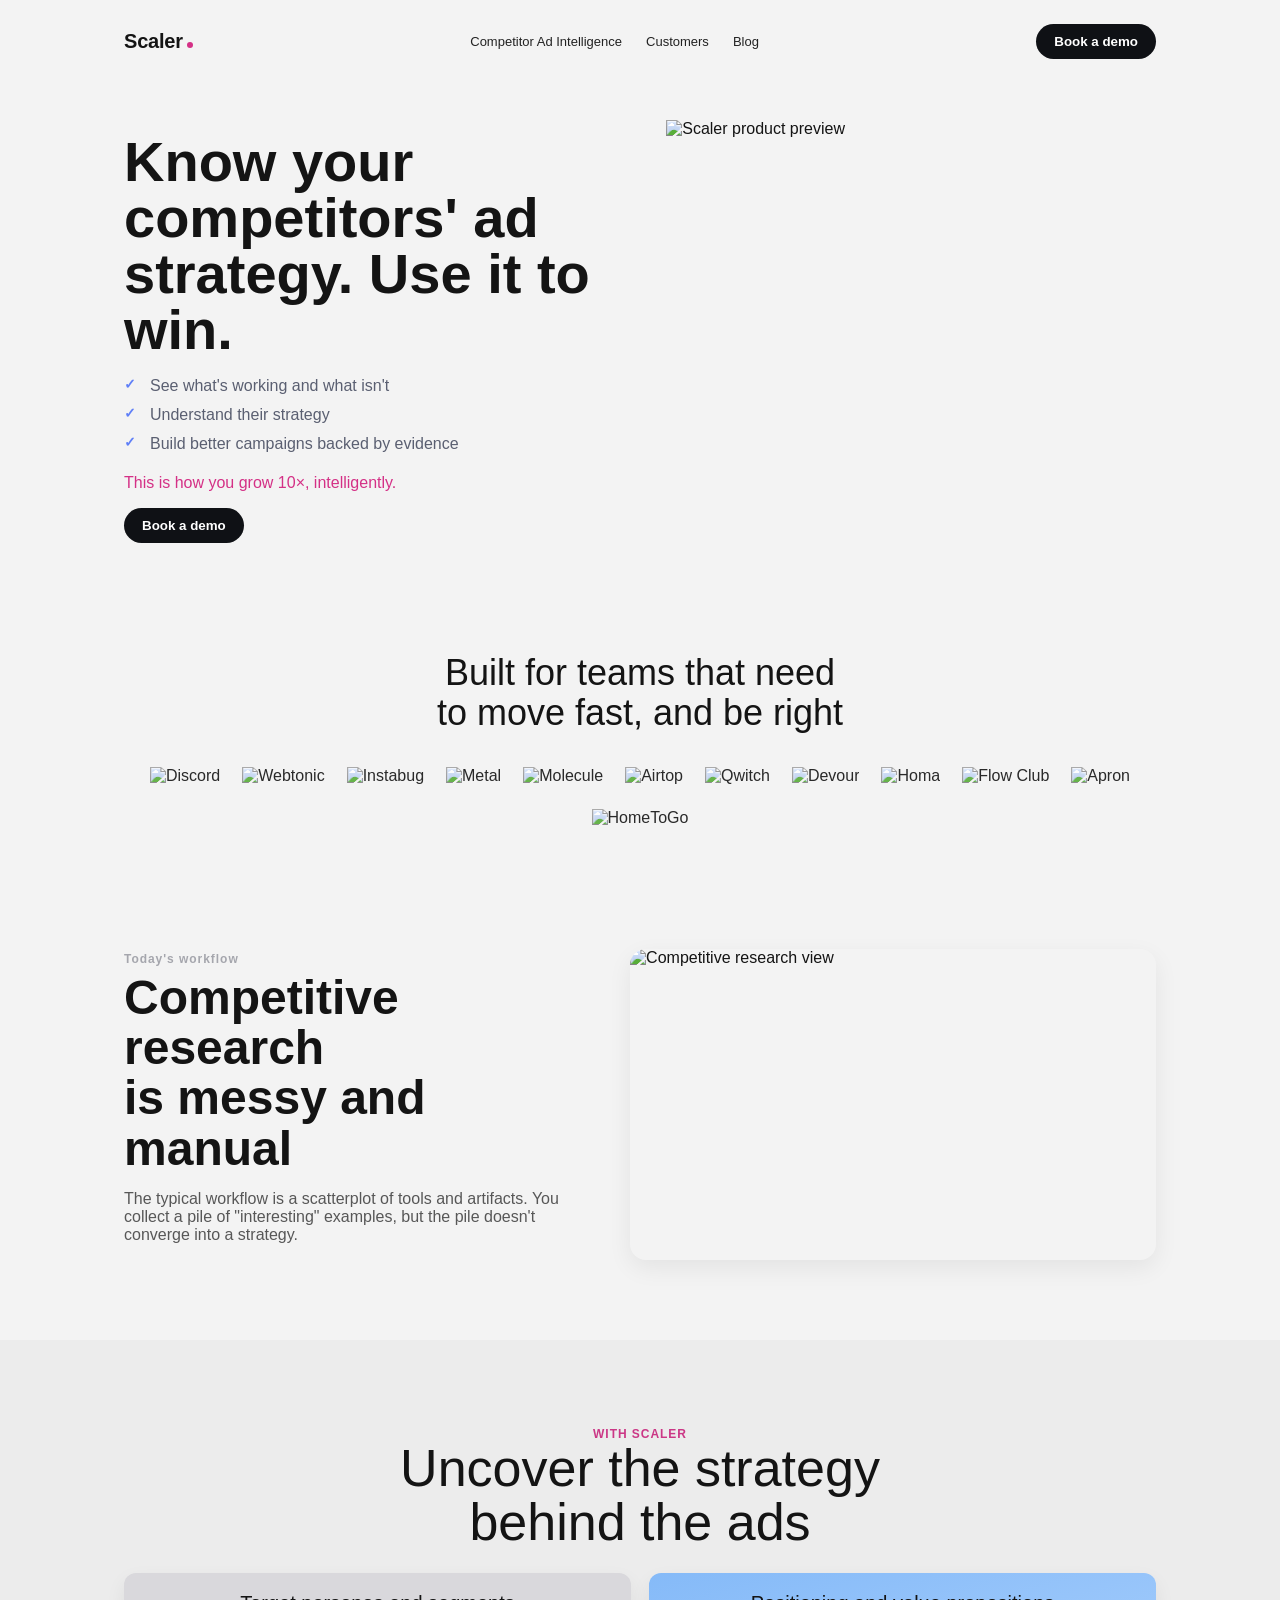
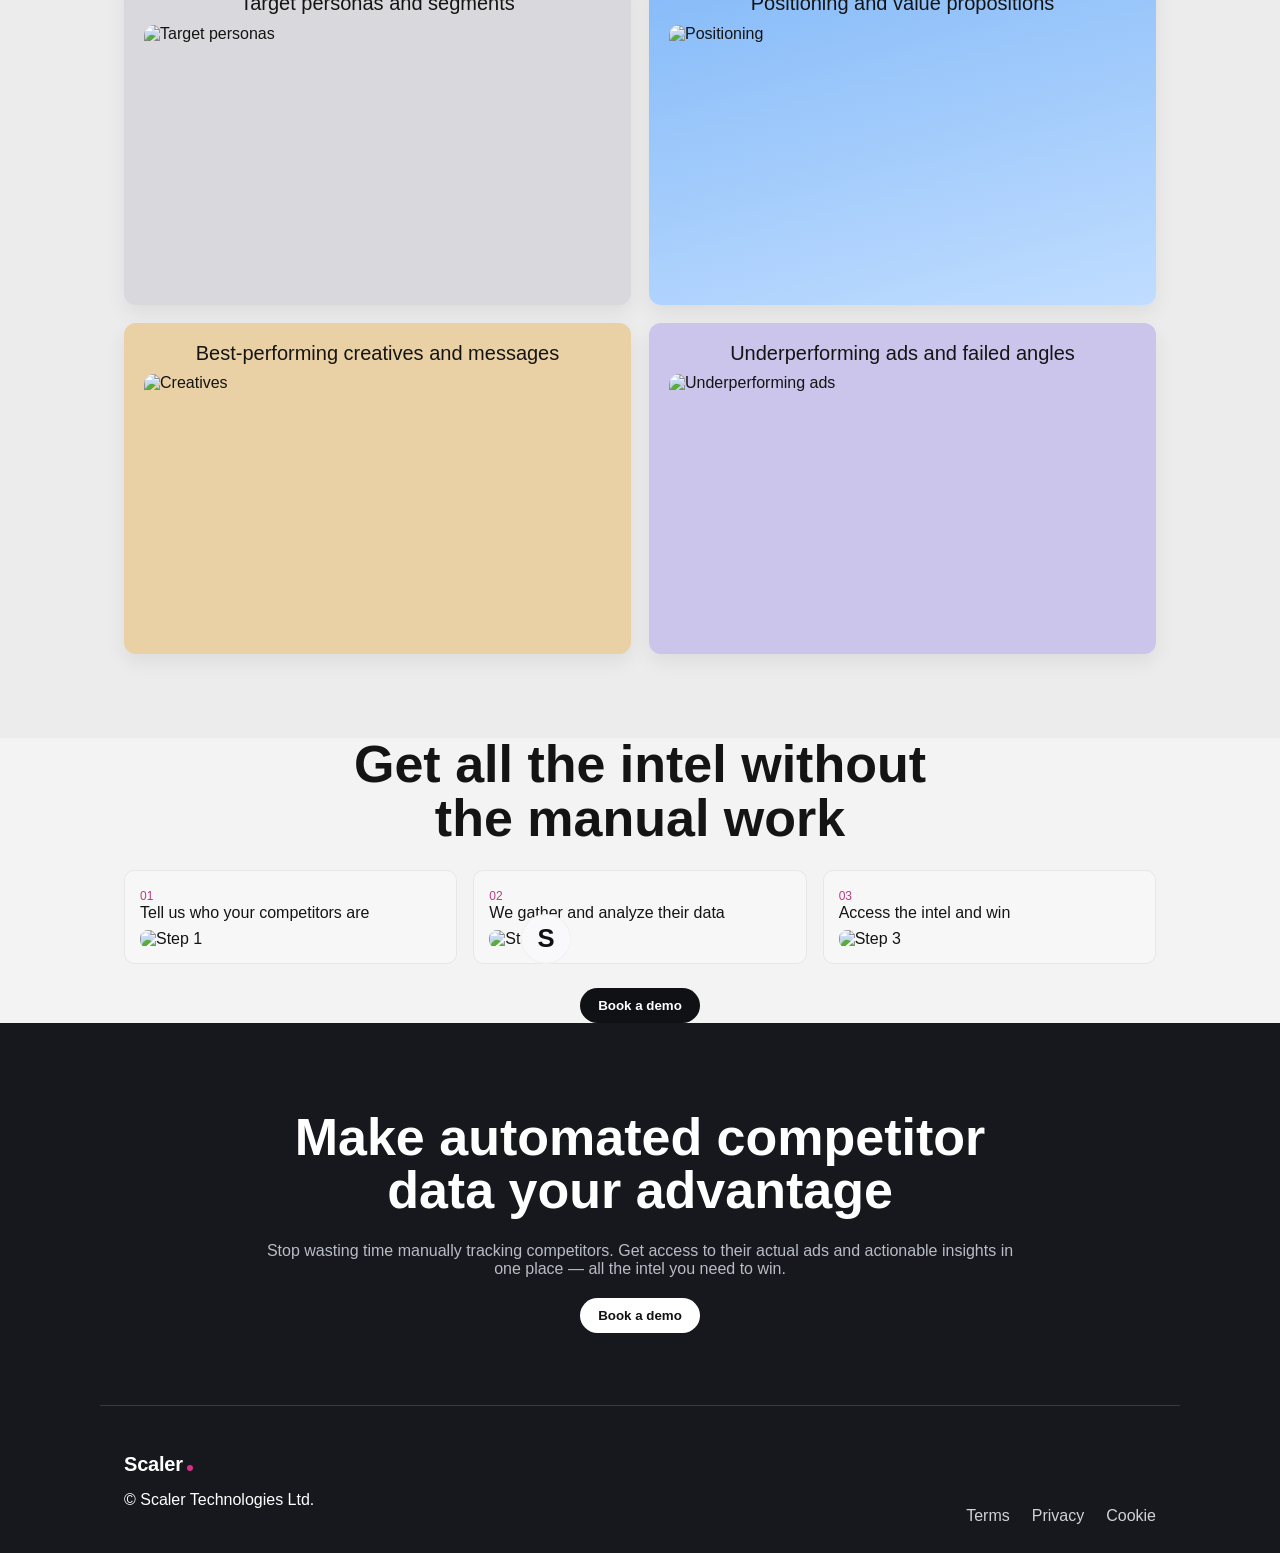
==== index.html @ 11c36f60 "Remove pricing section from landing page" ====
<!doctype html>
<html lang="en">
<head>
  <meta charset="UTF-8" />
  <meta name="viewport" content="width=device-width, initial-scale=1.0" />
  <title>Know your competitors' ad strategy. Use it to win. | Scaler</title>
  <link rel="stylesheet" href="styles.css" />
</head>
<body>
  <header class="topbar container">
    <span class="wordmark brand-logo" aria-label="Scaler">Scaler</span>
    <nav>
      <a href="#">Competitor Ad Intelligence</a>
      <a href="#">Customers</a>
      <a href="#">Blog</a>
    </nav>
    <button class="cta dark">Book a demo</button>
  </header>

  <main>
    <section class="hero container">
      <div>
        <h1>Know your competitors' ad strategy. Use it to win.</h1>
        <ul class="hero-checklist">
          <li>See what's working and what isn't</li>
          <li>Understand their strategy</li>
          <li>Build better campaigns backed by evidence</li>
        </ul>
        <p class="pink">This is how you grow 10×, intelligently.</p>
        <button class="cta dark">Book a demo</button>
      </div>
      <div class="hero-image-wrap">
        <img src="https://www.usekaya.com/_nuxt/butter-hero.BDPDruIS.webp" alt="Scaler product preview">
      </div>
    </section>

    <section class="logos container">
      <p class="logos-headline">Built for teams that need<br><span class="nowrap-line">to move fast, and be right</span></p>
      <div class="logo-row" aria-label="Client logos">
        <div class="logo-track">
          <img src="https://www.datocms-assets.com/147255/1733725598-frame-8542.png" alt="Discord">
          <img src="https://www.datocms-assets.com/147255/1733725596-frame-8506.png" alt="Webtonic">
          <img src="https://www.datocms-assets.com/147255/1740581641-vault.webp" alt="Instabug">
          <img src="https://www.datocms-assets.com/147255/1733725600-dailybot.png" alt="Metal">
          <img src="https://www.datocms-assets.com/147255/1733725599-frame-8500.png" alt="Molecule">
          <img src="https://www.datocms-assets.com/147255/1733725599-hona.png" alt="Airtop">
          <img src="https://www.datocms-assets.com/147255/1733725599-frame-8501.png" alt="Qwitch">
          <img src="https://www.datocms-assets.com/147255/1736089677-frame-8538.png" alt="Devour">
          <img src="https://www.datocms-assets.com/147255/1733725603-frame-8539.png" alt="Homa">
          <img src="https://www.datocms-assets.com/147255/1733725594-frame-8507.png" alt="Flow Club">
          <img src="https://www.datocms-assets.com/147255/1733725599-airgarage.png" alt="Apron">
          <img src="https://www.datocms-assets.com/147255/1736089571-homebreeze.png" alt="HomeToGo">
        </div>
        <div class="logo-track" aria-hidden="true">
          <img src="https://www.datocms-assets.com/147255/1733725598-frame-8542.png" alt="">
          <img src="https://www.datocms-assets.com/147255/1733725596-frame-8506.png" alt="">
          <img src="https://www.datocms-assets.com/147255/1740581641-vault.webp" alt="">
          <img src="https://www.datocms-assets.com/147255/1733725600-dailybot.png" alt="">
          <img src="https://www.datocms-assets.com/147255/1733725599-frame-8500.png" alt="">
          <img src="https://www.datocms-assets.com/147255/1733725599-hona.png" alt="">
          <img src="https://www.datocms-assets.com/147255/1733725599-frame-8501.png" alt="">
          <img src="https://www.datocms-assets.com/147255/1736089677-frame-8538.png" alt="">
          <img src="https://www.datocms-assets.com/147255/1733725603-frame-8539.png" alt="">
          <img src="https://www.datocms-assets.com/147255/1733725594-frame-8507.png" alt="">
          <img src="https://www.datocms-assets.com/147255/1733725599-airgarage.png" alt="">
          <img src="https://www.datocms-assets.com/147255/1736089571-homebreeze.png" alt="">
        </div>
      </div>
    </section>

    <section class="split container">
      <div>
        <span class="eyebrow workflow">Today's workflow</span>
        <h2>Competitive research<br>is messy and manual</h2>
        <p>The typical workflow is a scatterplot of tools and artifacts. You collect a pile of "interesting" examples, but the pile doesn't converge into a strategy.</p>
      </div>
      <img class="panel-img" src="https://www.usekaya.com/_nuxt/butter-current.D-n1NKMl.webp" alt="Competitive research view">
    </section>

    <section class="feature-strip">
      <div class="container centered">
        <span class="eyebrow">With Scaler</span>
        <h2 class="feature-strip-title">Uncover the strategy<br>behind the ads</h2>
        <div class="grid2">
          <div class="tile t1"><h3>Target personas and segments</h3><img src="https://www.usekaya.com/_nuxt/butter-persona.BmSF4Gcg.webp" alt="Target personas"></div>
          <div class="tile t2"><h3>Positioning and value propositions</h3><img src="https://www.usekaya.com/_nuxt/butter-usp.CAPSQwKq.webp" alt="Positioning"></div>
          <div class="tile t3"><h3>Best-performing creatives and messages</h3><img src="https://www.usekaya.com/_nuxt/butter-highlights.DcR27meq.webp" alt="Creatives"></div>
          <div class="tile t4"><h3>Underperforming ads and failed angles</h3><img src="https://www.usekaya.com/_nuxt/butter-under.CFrtmJX4.webp" alt="Underperforming ads"></div>
        </div>
      </div>
    </section>

    <section class="container centered">
      <h2 class="intel-headline"><span class="intel-headline-desktop">Get all the intel without<br><span class="nowrap-line">the manual work</span></span><span class="intel-headline-mobile" aria-label="Get all the intel without the manual work"><span class="nowrap-line">Get all the intel with-</span><br><span class="nowrap-line">out the manual work</span></span></h2>
      <div class="grid3">
        <div class="mini"><span>01</span><p>Tell us who your competitors are</p><img src="https://www.usekaya.com/_nuxt/butter-step1.BsaJYWx0.webp" alt="Step 1"></div>
        <div class="mini step2-s-replace"><span>02</span><p>We gather and analyze their data</p><div class="step2-image-wrap"><img src="https://www.usekaya.com/_nuxt/butter-step2.5GL2AUao.webp" alt="Step 2"></div></div>
        <div class="mini"><span>03</span><p>Access the intel and win</p><img src="https://www.usekaya.com/_nuxt/butter-step3.rYBv9lDi.webp" alt="Step 3"></div>
      </div>
      <button class="cta dark">Book a demo</button>
    </section>

  </main>

  <footer>
    <section class="cta-footer">
      <h2>Make automated competitor<br>data your advantage</h2>
      <p>Stop wasting time manually tracking competitors. Get access to their actual ads and actionable insights in one place — all the intel you need to win.</p>
      <button class="cta light">Book a demo</button>
    </section>
    <div class="foot-bottom container">
      <div>
        <span class="wordmark brand-logo" aria-label="Scaler">Scaler</span>
        <p>© Scaler Technologies Ltd.</p>
      </div>
      <div class="links"><a href="#">Terms</a><a href="#">Privacy</a><a href="#">Cookie</a></div>
    </div>
  </footer>
</body>
</html>
---- styles.css ----
:root{--bg:#f3f3f3;--text:#141414;--dark:#0f1012}
*{box-sizing:border-box}body{margin:0;font-family:Apercu,"Apercu Pro",Inter,"Neue Haas Grotesk Text",Arial,sans-serif;background:var(--bg);color:var(--text)}
.container{max-width:1080px;margin:0 auto;padding:0 24px}
.wordmark{height:20px;width:auto}
.brand-logo{display:inline-flex;align-items:baseline;height:auto;font-weight:700;font-size:20px;line-height:1;color:currentColor;letter-spacing:-.01em}
.brand-logo::after{content:"";width:6px;height:6px;margin-left:4px;margin-bottom:0;border-radius:50%;background:#d43086;display:inline-block;align-self:baseline}
.topbar{height:82px;display:flex;align-items:center;justify-content:space-between;font-size:13px}nav{display:flex;gap:24px}a{text-decoration:none;color:#222}
.cta{border:0;border-radius:999px;padding:10px 18px;font-weight:600}.dark{background:#0f1115;color:#fff}.light{background:#fff;color:#111}
.hero{display:grid;grid-template-columns:1.05fr 1fr;gap:28px;padding-top:38px}h1,h2,h3{font-family:"Mucho Sans",Apercu,"Apercu Pro",Inter,"Neue Haas Grotesk Text",Arial,sans-serif;font-weight:585}
h1{font-size:56px;line-height:1;margin:14px 0;max-width:560px}.hero-checklist{list-style:none;padding:0;margin:0 0 6px;color:#5a5f71}.hero-checklist li{position:relative;padding-left:26px;line-height:1.8}.hero-checklist li::before{content:"✓";position:absolute;left:0;top:0.03em;color:#5f7ff7;font-weight:700;font-size:14px}.pink{color:#d43086;font-weight:500}
.hero-image-wrap img{width:100%;display:block}
.logos{text-align:center;padding:74px 24px 40px}.logos p{font-size:36px;line-height:1.1;margin-bottom:34px}.logos .nowrap-line{white-space:nowrap}.logo-row{display:flex;flex-wrap:wrap;gap:22px;justify-content:center;align-items:center}.logo-track{display:contents}.logo-track[aria-hidden="true"]{display:none}.logo-row img{height:20px;width:auto;opacity:.9}
.split{display:grid;grid-template-columns:1fr 1.1fr;gap:28px;padding:80px 24px}.split h2{font-size:48px;line-height:1.05;margin:6px 0 16px}.intel-headline .nowrap-line{white-space:nowrap}.intel-headline-desktop{display:inline}.intel-headline-mobile{display:none}.split p{color:#575757}.panel-img{width:100%;display:block;border-radius:16px;box-shadow:0 8px 24px #0001}
.feature-strip{background:#ececec;padding:84px 0}.centered{text-align:center}h2{font-size:52px;line-height:1.03;margin:0 0 24px}.feature-strip-title{font-weight:500;text-align:center;display:block;width:100%;margin-left:auto;margin-right:auto}.eyebrow{color:#cb3786;font-size:12px;font-weight:700;letter-spacing:.08em;text-transform:uppercase}.workflow{text-transform:none;color:#a5a6ad}
.grid2{display:grid;grid-template-columns:1fr 1fr;gap:18px}.feature-strip .grid2{align-items:start}.tile{border-radius:12px;padding:20px;text-align:left;box-shadow:0 8px 20px #0001;overflow:hidden}.t1{background:#d9d8dc}.t2{background:linear-gradient(165deg,#85baf8,#c0ddff)}.t3{background:#e9d1a5}.t4{background:#cbc4eb}.feature-strip .tile h3{font-size:20px;line-height:1.08;font-weight:500;text-align:center;margin:0 0 10px}.tile img{width:100%;border-radius:10px;display:block}.feature-strip .tile img{height:260px;object-fit:cover;object-position:center 80%}
.slim .tile{min-height:330px}.grid3{display:grid;grid-template-columns:repeat(3,1fr);gap:16px;margin-bottom:24px}.mini{border-radius:10px;background:#f7f7f7;padding:16px;text-align:left;box-shadow:inset 0 0 0 1px #0001}.mini span{font-size:12px;color:#b83d84}.mini p{margin:0 0 8px}.mini img{width:100%;display:block;border-radius:8px}
footer{background:#17181d;color:#fff}.cta-footer{text-align:center;padding:88px 24px 72px}.cta-footer h2{font-size:52px}.cta-footer p{color:#b8bcc7;max-width:760px;margin:0 auto 20px}.foot-bottom{display:flex;justify-content:space-between;align-items:flex-end;border-top:1px solid #ffffff26;padding:48px 24px 28px}.foot-bottom a{color:#cfd2d9;margin-left:22px}
@media (max-width:900px){h1,h2,.split h2,.cta-footer h2{font-size:38px}.logos p{font-size:30px;line-height:1.15}.split .intel-headline{font-size:23px;line-height:1.1}.intel-headline-desktop{display:none}.intel-headline-mobile{display:inline}.feature-strip .tile h3{font-size:16px;font-weight:500;text-align:center;white-space:nowrap}.hero,.split,.grid2,.grid3{grid-template-columns:1fr;display:grid}.topbar nav{display:none}.logo-row{overflow:hidden;flex-wrap:nowrap;justify-content:flex-start;gap:22px;position:relative}.logo-track,.logo-track[aria-hidden="true"]{display:flex;flex:0 0 auto;gap:22px;align-items:center;animation:logo-scroll 22s linear infinite}.logo-track img{flex:0 0 auto}}

@keyframes logo-scroll{from{transform:translateX(0)}to{transform:translateX(calc(-100% - 22px))}}

.step2-image-wrap{position:relative}
.step2-image-wrap::after{content:"S";position:absolute;left:18.8%;top:50%;transform:translate(-50%,-50%);width:16%;aspect-ratio:1/1;border-radius:999px;background:#f9f9fb;color:#111;display:flex;align-items:center;justify-content:center;font:700 clamp(17px,2vw,28px)/1 Arial,Helvetica,sans-serif;z-index:3;box-shadow:0 0 0 1px #f0f0f2;}
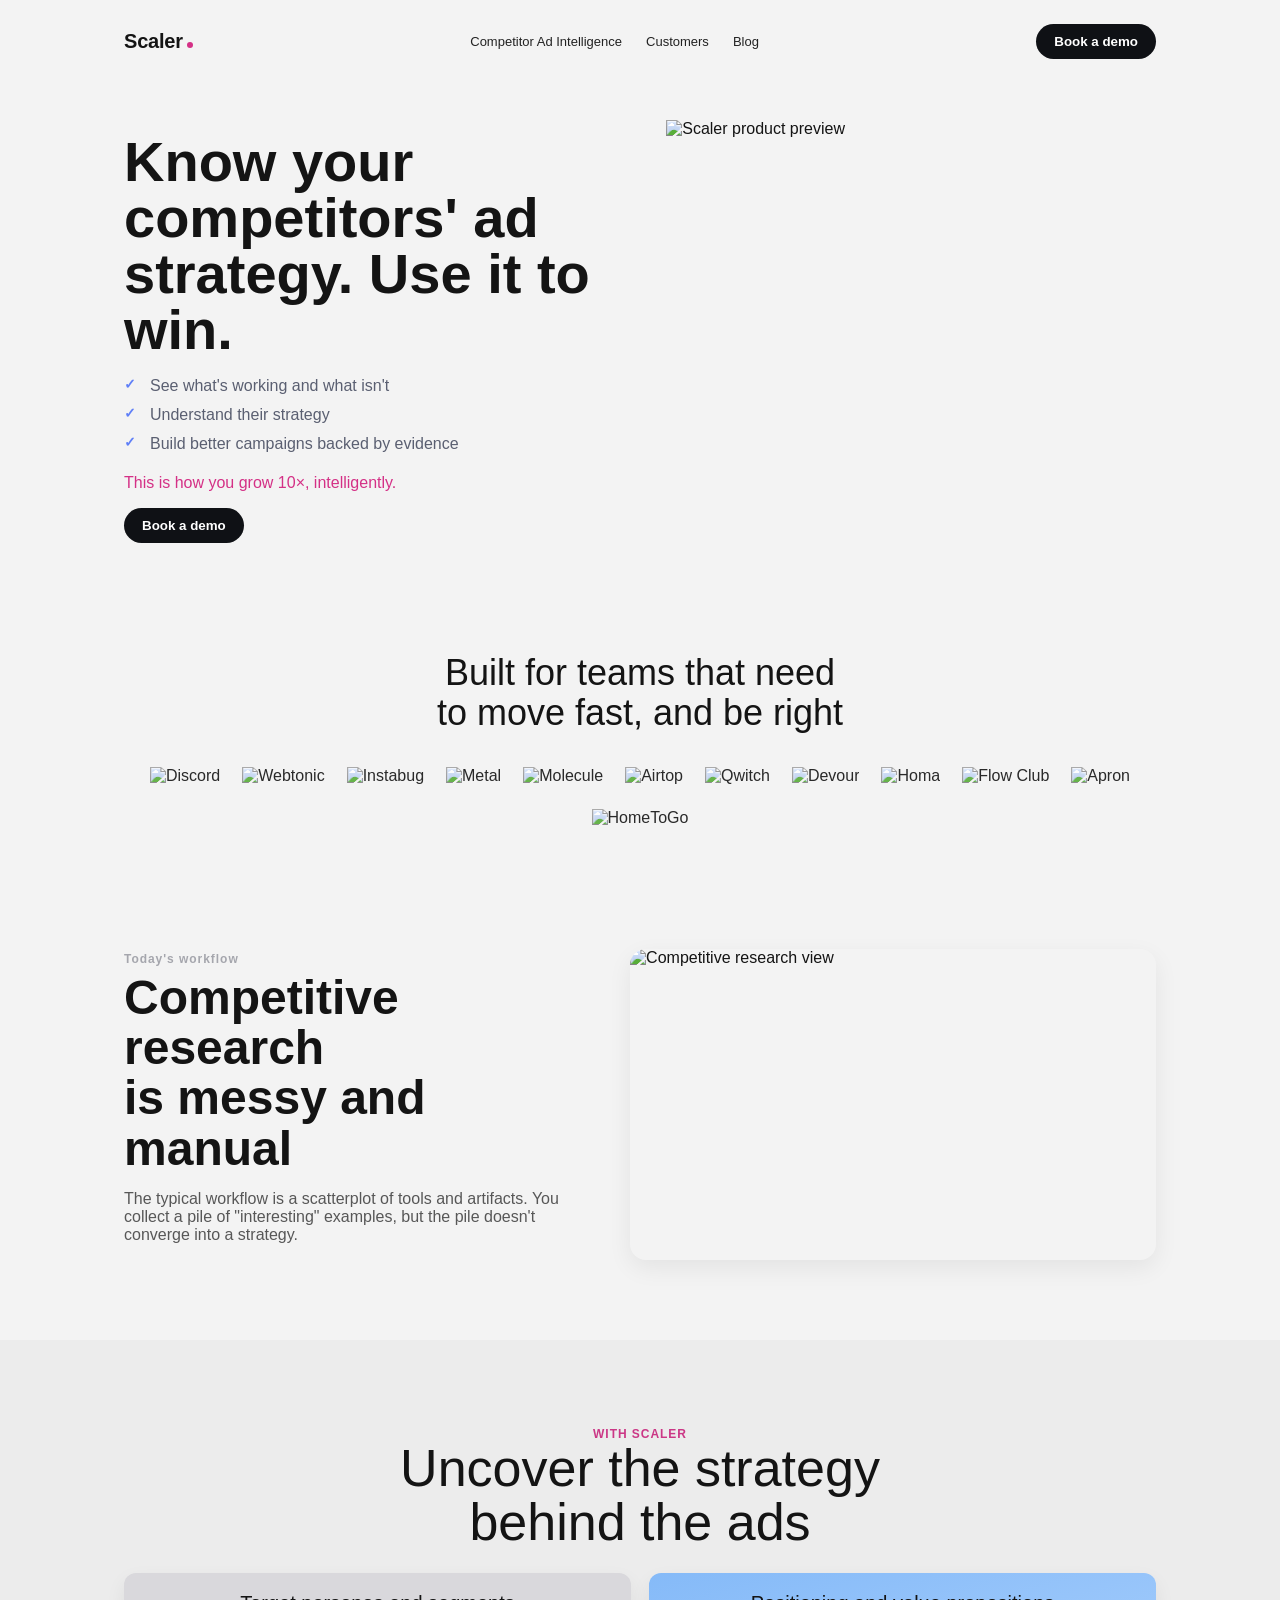
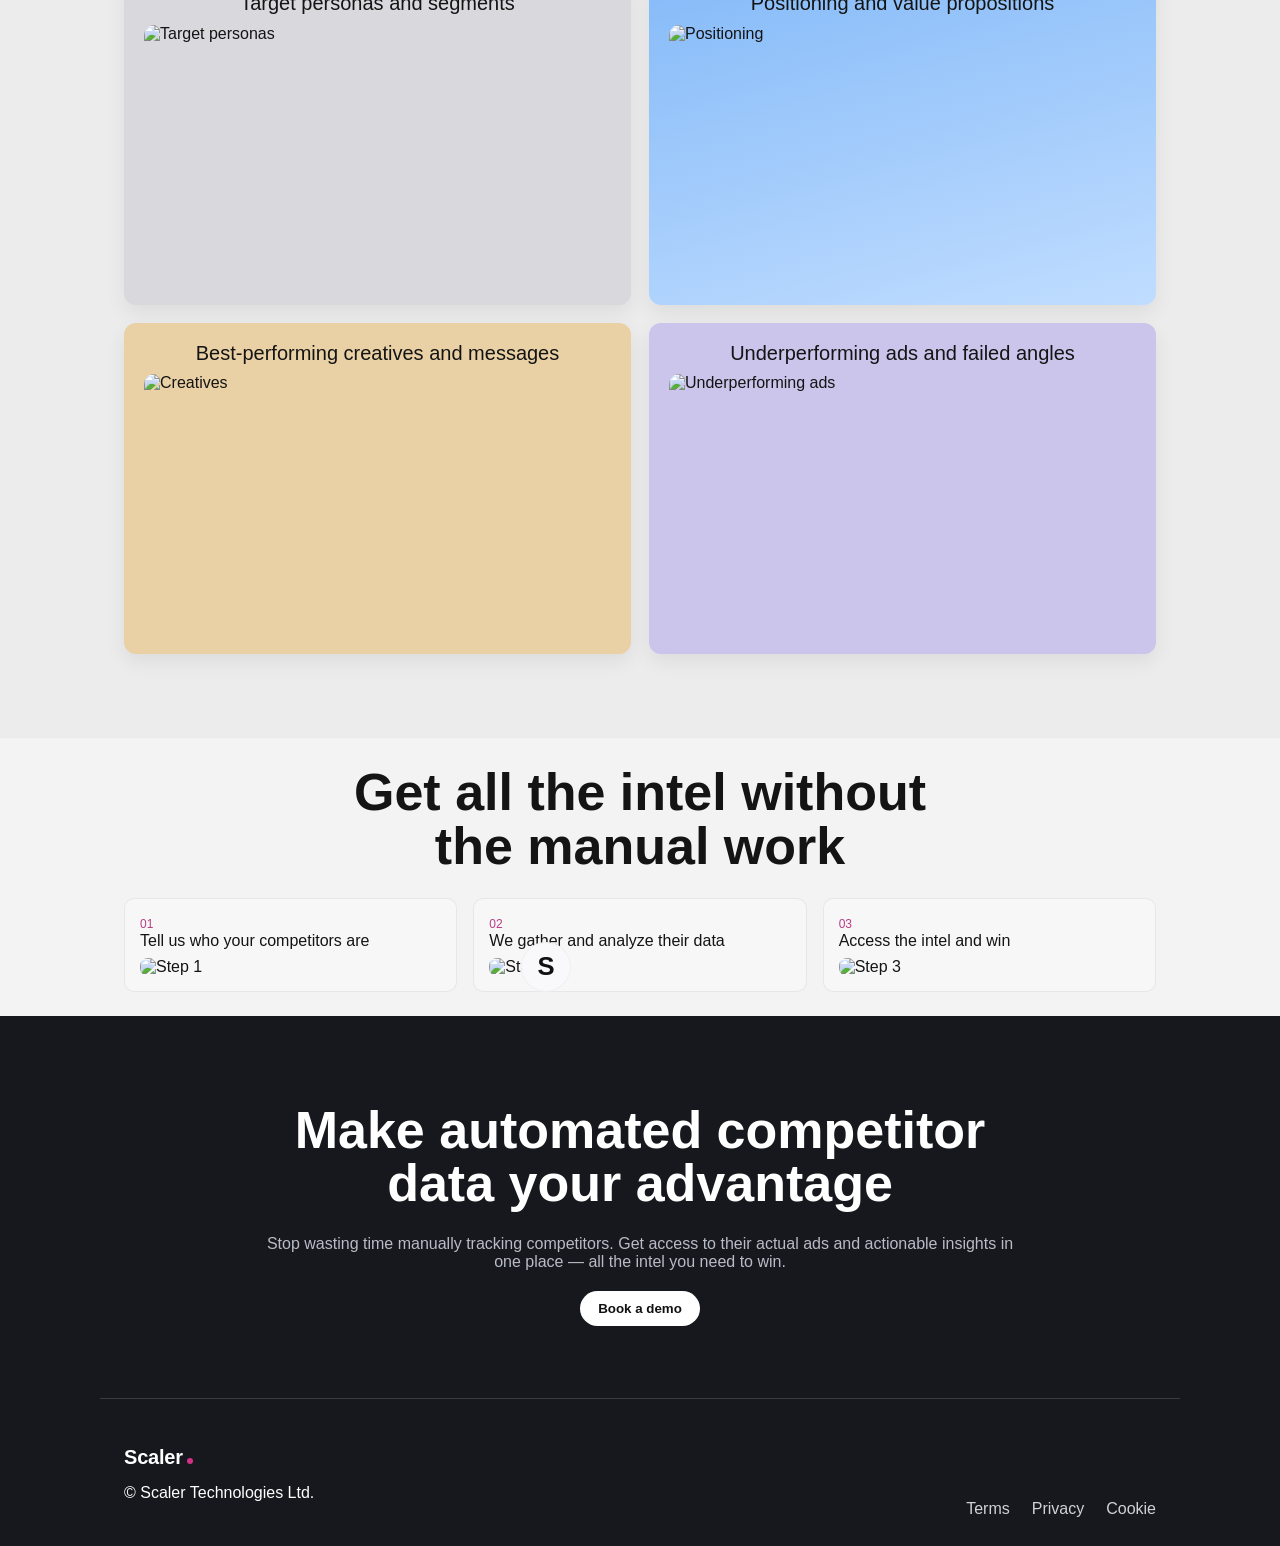
==== commit b7aa4efb: "Remove intel section CTA and add top spacing" ====
--- a/index.html
+++ b/index.html
@@ -90,14 +90,13 @@
       </div>
     </section>
 
-    <section class="container centered">
+    <section class="container centered intel-section">
       <h2 class="intel-headline"><span class="intel-headline-desktop">Get all the intel without<br><span class="nowrap-line">the manual work</span></span><span class="intel-headline-mobile" aria-label="Get all the intel without the manual work"><span class="nowrap-line">Get all the intel with-</span><br><span class="nowrap-line">out the manual work</span></span></h2>
       <div class="grid3">
         <div class="mini"><span>01</span><p>Tell us who your competitors are</p><img src="https://www.usekaya.com/_nuxt/butter-step1.BsaJYWx0.webp" alt="Step 1"></div>
         <div class="mini step2-s-replace"><span>02</span><p>We gather and analyze their data</p><div class="step2-image-wrap"><img src="https://www.usekaya.com/_nuxt/butter-step2.5GL2AUao.webp" alt="Step 2"></div></div>
         <div class="mini"><span>03</span><p>Access the intel and win</p><img src="https://www.usekaya.com/_nuxt/butter-step3.rYBv9lDi.webp" alt="Step 3"></div>
       </div>
-      <button class="cta dark">Book a demo</button>
     </section>
 
   </main>
--- a/styles.css
+++ b/styles.css
@@ -13,7 +13,7 @@
 .split{display:grid;grid-template-columns:1fr 1.1fr;gap:28px;padding:80px 24px}.split h2{font-size:48px;line-height:1.05;margin:6px 0 16px}.intel-headline .nowrap-line{white-space:nowrap}.intel-headline-desktop{display:inline}.intel-headline-mobile{display:none}.split p{color:#575757}.panel-img{width:100%;display:block;border-radius:16px;box-shadow:0 8px 24px #0001}
 .feature-strip{background:#ececec;padding:84px 0}.centered{text-align:center}h2{font-size:52px;line-height:1.03;margin:0 0 24px}.feature-strip-title{font-weight:500;text-align:center;display:block;width:100%;margin-left:auto;margin-right:auto}.eyebrow{color:#cb3786;font-size:12px;font-weight:700;letter-spacing:.08em;text-transform:uppercase}.workflow{text-transform:none;color:#a5a6ad}
 .grid2{display:grid;grid-template-columns:1fr 1fr;gap:18px}.feature-strip .grid2{align-items:start}.tile{border-radius:12px;padding:20px;text-align:left;box-shadow:0 8px 20px #0001;overflow:hidden}.t1{background:#d9d8dc}.t2{background:linear-gradient(165deg,#85baf8,#c0ddff)}.t3{background:#e9d1a5}.t4{background:#cbc4eb}.feature-strip .tile h3{font-size:20px;line-height:1.08;font-weight:500;text-align:center;margin:0 0 10px}.tile img{width:100%;border-radius:10px;display:block}.feature-strip .tile img{height:260px;object-fit:cover;object-position:center 80%}
-.slim .tile{min-height:330px}.grid3{display:grid;grid-template-columns:repeat(3,1fr);gap:16px;margin-bottom:24px}.mini{border-radius:10px;background:#f7f7f7;padding:16px;text-align:left;box-shadow:inset 0 0 0 1px #0001}.mini span{font-size:12px;color:#b83d84}.mini p{margin:0 0 8px}.mini img{width:100%;display:block;border-radius:8px}
+.slim .tile{min-height:330px}.intel-section{padding-top:28px}.grid3{display:grid;grid-template-columns:repeat(3,1fr);gap:16px;margin-bottom:24px}.mini{border-radius:10px;background:#f7f7f7;padding:16px;text-align:left;box-shadow:inset 0 0 0 1px #0001}.mini span{font-size:12px;color:#b83d84}.mini p{margin:0 0 8px}.mini img{width:100%;display:block;border-radius:8px}
 footer{background:#17181d;color:#fff}.cta-footer{text-align:center;padding:88px 24px 72px}.cta-footer h2{font-size:52px}.cta-footer p{color:#b8bcc7;max-width:760px;margin:0 auto 20px}.foot-bottom{display:flex;justify-content:space-between;align-items:flex-end;border-top:1px solid #ffffff26;padding:48px 24px 28px}.foot-bottom a{color:#cfd2d9;margin-left:22px}
 @media (max-width:900px){h1,h2,.split h2,.cta-footer h2{font-size:38px}.logos p{font-size:30px;line-height:1.15}.split .intel-headline{font-size:23px;line-height:1.1}.intel-headline-desktop{display:none}.intel-headline-mobile{display:inline}.feature-strip .tile h3{font-size:16px;font-weight:500;text-align:center;white-space:nowrap}.hero,.split,.grid2,.grid3{grid-template-columns:1fr;display:grid}.topbar nav{display:none}.logo-row{overflow:hidden;flex-wrap:nowrap;justify-content:flex-start;gap:22px;position:relative}.logo-track,.logo-track[aria-hidden="true"]{display:flex;flex:0 0 auto;gap:22px;align-items:center;animation:logo-scroll 22s linear infinite}.logo-track img{flex:0 0 auto}}
 
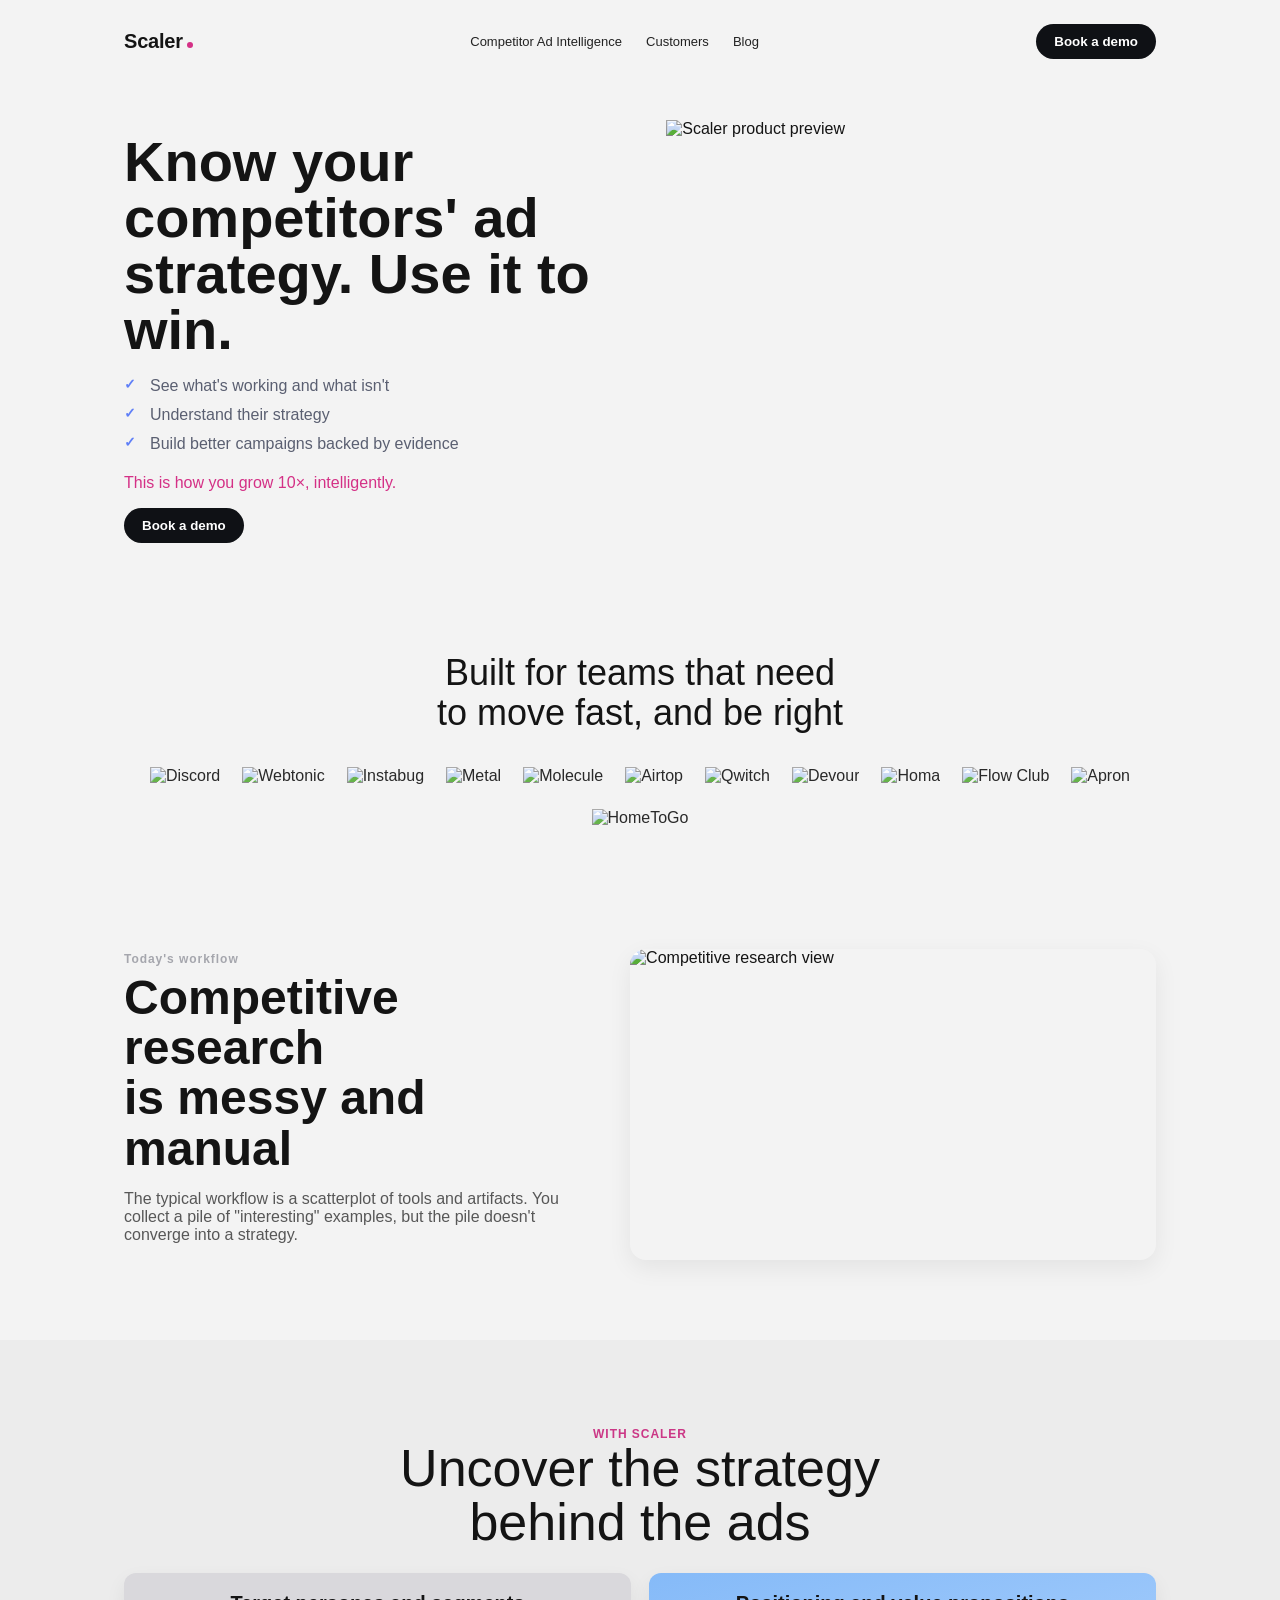
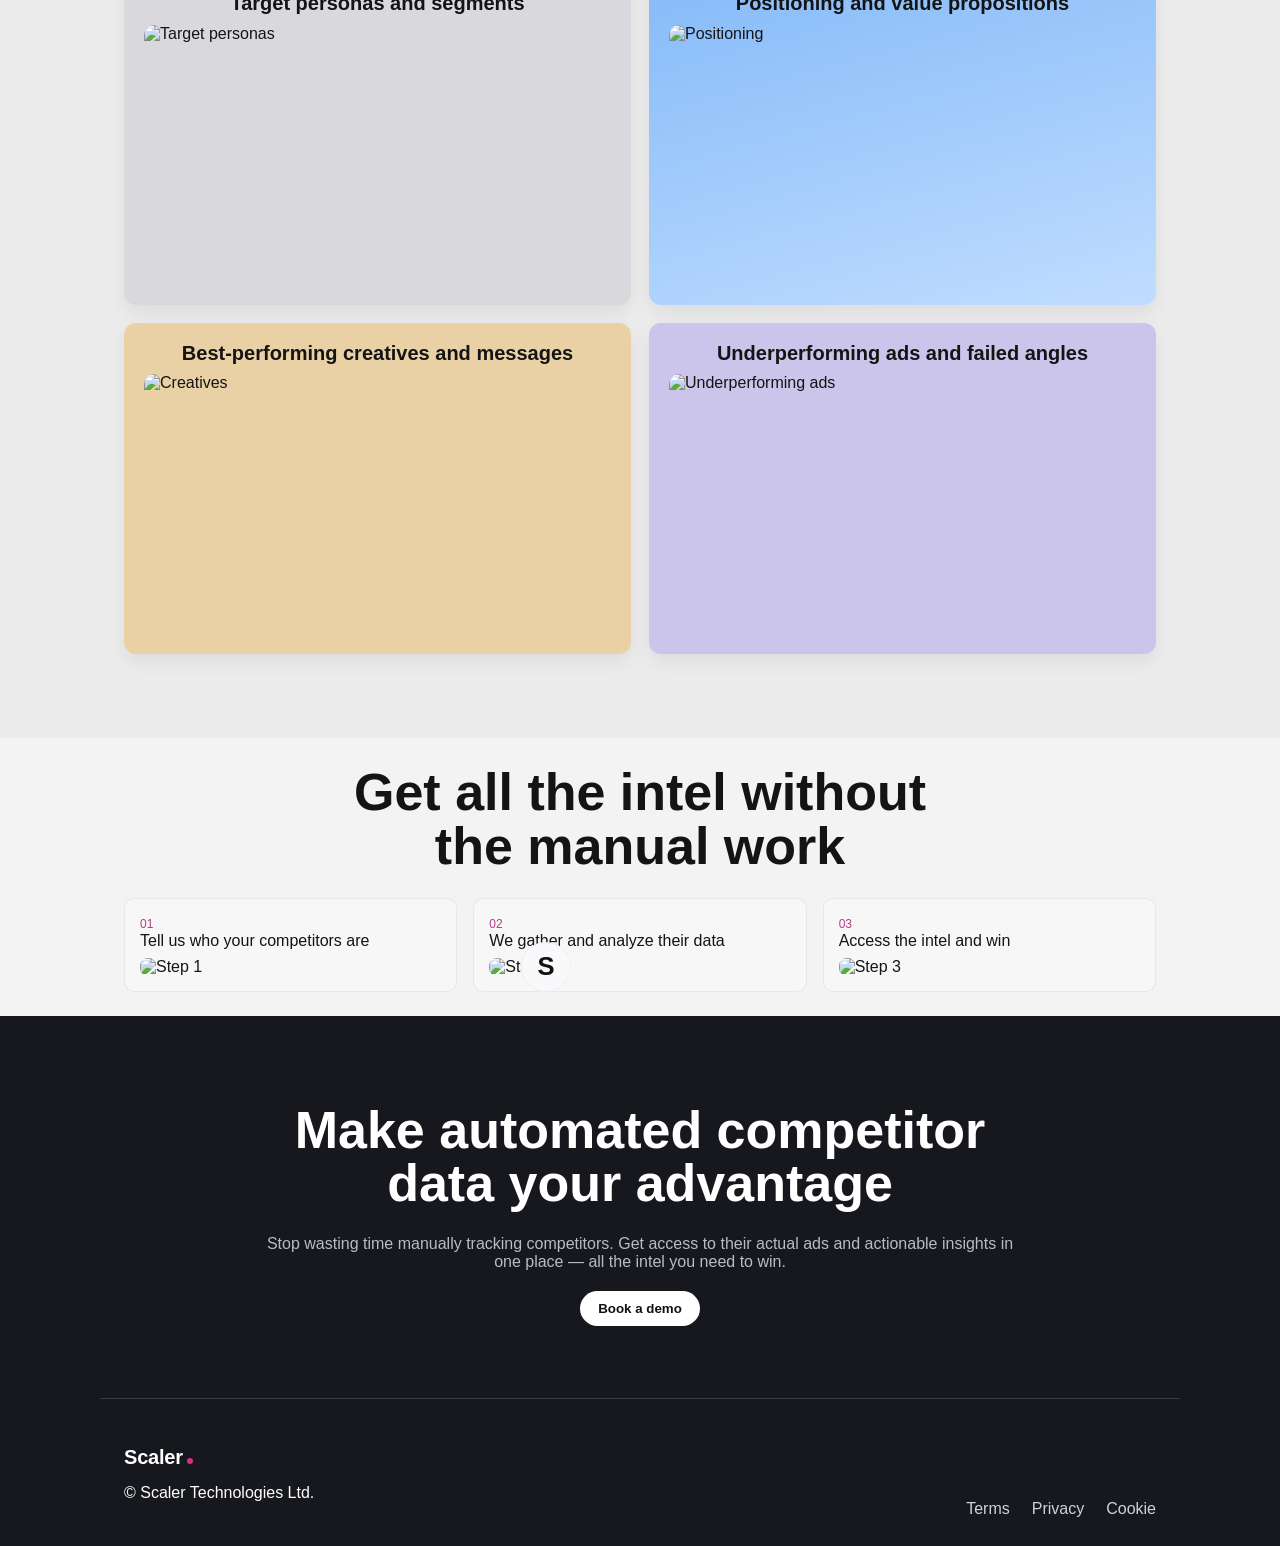
==== commit 0ac036f0: "Adjust mobile intel headline to requested two-line split" ====
--- a/index.html
+++ b/index.html
@@ -91,7 +91,7 @@
     </section>
 
     <section class="container centered intel-section">
-      <h2 class="intel-headline"><span class="intel-headline-desktop">Get all the intel without<br><span class="nowrap-line">the manual work</span></span><span class="intel-headline-mobile" aria-label="Get all the intel without the manual work"><span class="nowrap-line">Get all the intel with-</span><br><span class="nowrap-line">out the manual work</span></span></h2>
+      <h2 class="intel-headline"><span class="intel-headline-desktop">Get all the intel without<br><span class="nowrap-line">the manual work</span></span><span class="intel-headline-mobile" aria-label="Get all the Intel without the manual work"><span class="nowrap-line">Get all the Intel without</span><br><span class="nowrap-line">the manual work</span></span></h2>
       <div class="grid3">
         <div class="mini"><span>01</span><p>Tell us who your competitors are</p><img src="https://www.usekaya.com/_nuxt/butter-step1.BsaJYWx0.webp" alt="Step 1"></div>
         <div class="mini step2-s-replace"><span>02</span><p>We gather and analyze their data</p><div class="step2-image-wrap"><img src="https://www.usekaya.com/_nuxt/butter-step2.5GL2AUao.webp" alt="Step 2"></div></div>
--- a/styles.css
+++ b/styles.css
@@ -12,10 +12,10 @@
 .logos{text-align:center;padding:74px 24px 40px}.logos p{font-size:36px;line-height:1.1;margin-bottom:34px}.logos .nowrap-line{white-space:nowrap}.logo-row{display:flex;flex-wrap:wrap;gap:22px;justify-content:center;align-items:center}.logo-track{display:contents}.logo-track[aria-hidden="true"]{display:none}.logo-row img{height:20px;width:auto;opacity:.9}
 .split{display:grid;grid-template-columns:1fr 1.1fr;gap:28px;padding:80px 24px}.split h2{font-size:48px;line-height:1.05;margin:6px 0 16px}.intel-headline .nowrap-line{white-space:nowrap}.intel-headline-desktop{display:inline}.intel-headline-mobile{display:none}.split p{color:#575757}.panel-img{width:100%;display:block;border-radius:16px;box-shadow:0 8px 24px #0001}
 .feature-strip{background:#ececec;padding:84px 0}.centered{text-align:center}h2{font-size:52px;line-height:1.03;margin:0 0 24px}.feature-strip-title{font-weight:500;text-align:center;display:block;width:100%;margin-left:auto;margin-right:auto}.eyebrow{color:#cb3786;font-size:12px;font-weight:700;letter-spacing:.08em;text-transform:uppercase}.workflow{text-transform:none;color:#a5a6ad}
-.grid2{display:grid;grid-template-columns:1fr 1fr;gap:18px}.feature-strip .grid2{align-items:start}.tile{border-radius:12px;padding:20px;text-align:left;box-shadow:0 8px 20px #0001;overflow:hidden}.t1{background:#d9d8dc}.t2{background:linear-gradient(165deg,#85baf8,#c0ddff)}.t3{background:#e9d1a5}.t4{background:#cbc4eb}.feature-strip .tile h3{font-size:20px;line-height:1.08;font-weight:500;text-align:center;margin:0 0 10px}.tile img{width:100%;border-radius:10px;display:block}.feature-strip .tile img{height:260px;object-fit:cover;object-position:center 80%}
+.grid2{display:grid;grid-template-columns:1fr 1fr;gap:18px}.feature-strip .grid2{align-items:start}.tile{border-radius:12px;padding:20px;text-align:left;box-shadow:0 8px 20px #0001;overflow:hidden}.t1{background:#d9d8dc}.t2{background:linear-gradient(165deg,#85baf8,#c0ddff)}.t3{background:#e9d1a5}.t4{background:#cbc4eb}.feature-strip .tile h3{font-size:20px;line-height:1.08;font-weight:550;text-align:center;font-family:Gravita,"Mucho Sans",Apercu,"Apercu Pro",Inter,"Neue Haas Grotesk Text",Arial,sans-serif;margin:0 0 10px}.tile img{width:100%;border-radius:10px;display:block}.feature-strip .tile img{height:260px;object-fit:cover;object-position:center 80%}
 .slim .tile{min-height:330px}.intel-section{padding-top:28px}.grid3{display:grid;grid-template-columns:repeat(3,1fr);gap:16px;margin-bottom:24px}.mini{border-radius:10px;background:#f7f7f7;padding:16px;text-align:left;box-shadow:inset 0 0 0 1px #0001}.mini span{font-size:12px;color:#b83d84}.mini p{margin:0 0 8px}.mini img{width:100%;display:block;border-radius:8px}
 footer{background:#17181d;color:#fff}.cta-footer{text-align:center;padding:88px 24px 72px}.cta-footer h2{font-size:52px}.cta-footer p{color:#b8bcc7;max-width:760px;margin:0 auto 20px}.foot-bottom{display:flex;justify-content:space-between;align-items:flex-end;border-top:1px solid #ffffff26;padding:48px 24px 28px}.foot-bottom a{color:#cfd2d9;margin-left:22px}
-@media (max-width:900px){h1,h2,.split h2,.cta-footer h2{font-size:38px}.logos p{font-size:30px;line-height:1.15}.split .intel-headline{font-size:23px;line-height:1.1}.intel-headline-desktop{display:none}.intel-headline-mobile{display:inline}.feature-strip .tile h3{font-size:16px;font-weight:500;text-align:center;white-space:nowrap}.hero,.split,.grid2,.grid3{grid-template-columns:1fr;display:grid}.topbar nav{display:none}.logo-row{overflow:hidden;flex-wrap:nowrap;justify-content:flex-start;gap:22px;position:relative}.logo-track,.logo-track[aria-hidden="true"]{display:flex;flex:0 0 auto;gap:22px;align-items:center;animation:logo-scroll 22s linear infinite}.logo-track img{flex:0 0 auto}}
+@media (max-width:900px){h1,h2,.split h2,.cta-footer h2{font-size:38px}.logos p{font-size:30px;line-height:1.15}.split .intel-headline{font-size:21px;line-height:1.1}.intel-headline-desktop{display:none}.intel-headline-mobile{display:inline}.feature-strip .tile h3{font-size:16px;font-weight:550;text-align:center;white-space:nowrap}.hero,.split,.grid2,.grid3{grid-template-columns:1fr;display:grid}.topbar nav{display:none}.logo-row{overflow:hidden;flex-wrap:nowrap;justify-content:flex-start;gap:22px;position:relative}.logo-track,.logo-track[aria-hidden="true"]{display:flex;flex:0 0 auto;gap:22px;align-items:center;animation:logo-scroll 22s linear infinite}.logo-track img{flex:0 0 auto}}
 
 @keyframes logo-scroll{from{transform:translateX(0)}to{transform:translateX(calc(-100% - 22px))}}
 
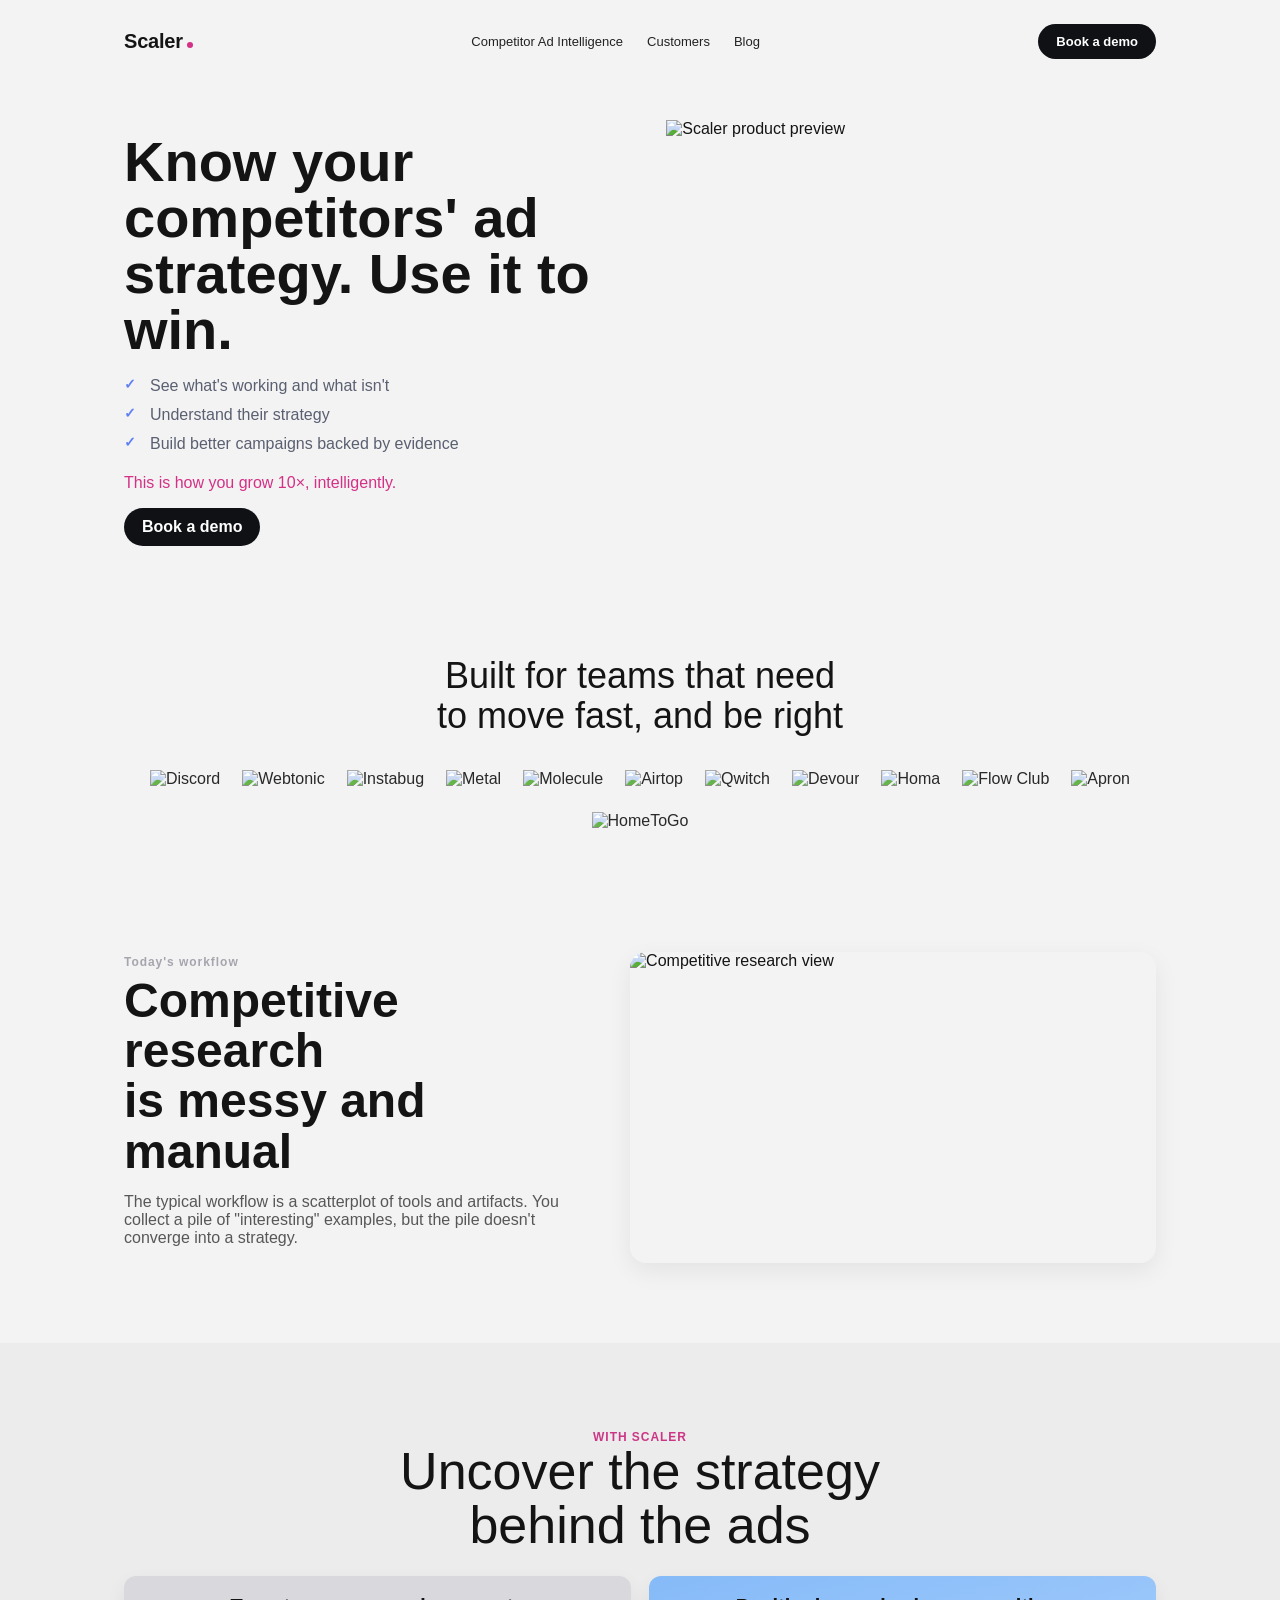
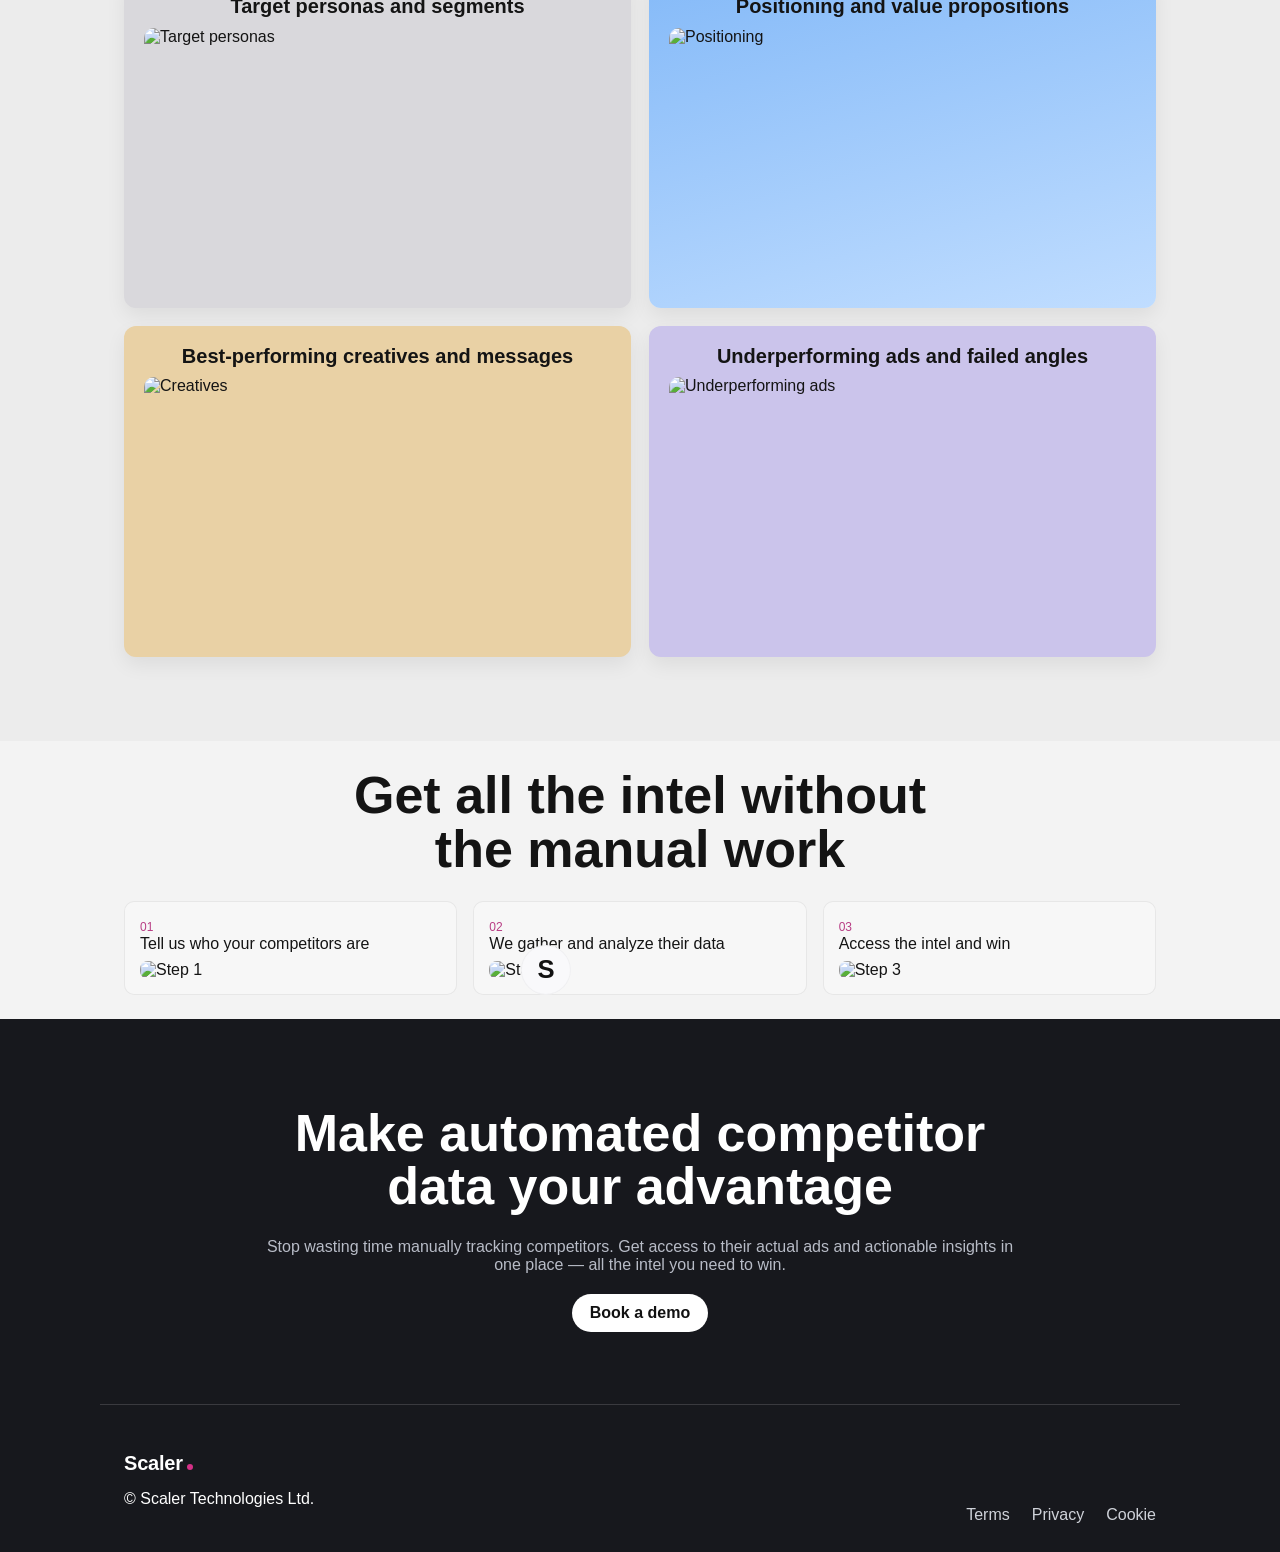
==== commit 2d86bcf4: "Add Cal.com redirect to all Book a demo CTAs" ====
--- a/index.html
+++ b/index.html
@@ -14,7 +14,7 @@
       <a href="#">Customers</a>
       <a href="#">Blog</a>
     </nav>
-    <button class="cta dark">Book a demo</button>
+    <a class="cta dark" href="https://cal.com/usescaler/intro-call">Book a demo</a>
   </header>
 
   <main>
@@ -27,7 +27,7 @@
           <li>Build better campaigns backed by evidence</li>
         </ul>
         <p class="pink">This is how you grow 10×, intelligently.</p>
-        <button class="cta dark">Book a demo</button>
+        <a class="cta dark" href="https://cal.com/usescaler/intro-call">Book a demo</a>
       </div>
       <div class="hero-image-wrap">
         <img src="https://www.usekaya.com/_nuxt/butter-hero.BDPDruIS.webp" alt="Scaler product preview">
@@ -91,7 +91,7 @@
     </section>
 
     <section class="container centered intel-section">
-      <h2 class="intel-headline"><span class="intel-headline-desktop">Get all the intel without<br><span class="nowrap-line">the manual work</span></span><span class="intel-headline-mobile" aria-label="Get all the Intel without the manual work"><span class="nowrap-line">Get all the Intel without</span><br><span class="nowrap-line">the manual work</span></span></h2>
+      <h2 class="intel-headline"><span class="intel-headline-desktop">Get all the intel without<br><span class="nowrap-line">the manual work</span></span><span class="intel-headline-mobile" aria-label="Get all the intel without the manual work"><span class="nowrap-line">Get all the intel with-</span><br><span class="nowrap-line">out the manual work</span></span></h2>
       <div class="grid3">
         <div class="mini"><span>01</span><p>Tell us who your competitors are</p><img src="https://www.usekaya.com/_nuxt/butter-step1.BsaJYWx0.webp" alt="Step 1"></div>
         <div class="mini step2-s-replace"><span>02</span><p>We gather and analyze their data</p><div class="step2-image-wrap"><img src="https://www.usekaya.com/_nuxt/butter-step2.5GL2AUao.webp" alt="Step 2"></div></div>
@@ -105,7 +105,7 @@
     <section class="cta-footer">
       <h2>Make automated competitor<br>data your advantage</h2>
       <p>Stop wasting time manually tracking competitors. Get access to their actual ads and actionable insights in one place — all the intel you need to win.</p>
-      <button class="cta light">Book a demo</button>
+      <a class="cta light" href="https://cal.com/usescaler/intro-call">Book a demo</a>
     </section>
     <div class="foot-bottom container">
       <div>
--- a/styles.css
+++ b/styles.css
@@ -5,7 +5,7 @@
 .brand-logo{display:inline-flex;align-items:baseline;height:auto;font-weight:700;font-size:20px;line-height:1;color:currentColor;letter-spacing:-.01em}
 .brand-logo::after{content:"";width:6px;height:6px;margin-left:4px;margin-bottom:0;border-radius:50%;background:#d43086;display:inline-block;align-self:baseline}
 .topbar{height:82px;display:flex;align-items:center;justify-content:space-between;font-size:13px}nav{display:flex;gap:24px}a{text-decoration:none;color:#222}
-.cta{border:0;border-radius:999px;padding:10px 18px;font-weight:600}.dark{background:#0f1115;color:#fff}.light{background:#fff;color:#111}
+.cta{border:0;border-radius:999px;padding:10px 18px;font-weight:600;display:inline-block;text-decoration:none}.dark{background:#0f1115;color:#fff}.light{background:#fff;color:#111}
 .hero{display:grid;grid-template-columns:1.05fr 1fr;gap:28px;padding-top:38px}h1,h2,h3{font-family:"Mucho Sans",Apercu,"Apercu Pro",Inter,"Neue Haas Grotesk Text",Arial,sans-serif;font-weight:585}
 h1{font-size:56px;line-height:1;margin:14px 0;max-width:560px}.hero-checklist{list-style:none;padding:0;margin:0 0 6px;color:#5a5f71}.hero-checklist li{position:relative;padding-left:26px;line-height:1.8}.hero-checklist li::before{content:"✓";position:absolute;left:0;top:0.03em;color:#5f7ff7;font-weight:700;font-size:14px}.pink{color:#d43086;font-weight:500}
 .hero-image-wrap img{width:100%;display:block}
@@ -15,7 +15,7 @@
 .grid2{display:grid;grid-template-columns:1fr 1fr;gap:18px}.feature-strip .grid2{align-items:start}.tile{border-radius:12px;padding:20px;text-align:left;box-shadow:0 8px 20px #0001;overflow:hidden}.t1{background:#d9d8dc}.t2{background:linear-gradient(165deg,#85baf8,#c0ddff)}.t3{background:#e9d1a5}.t4{background:#cbc4eb}.feature-strip .tile h3{font-size:20px;line-height:1.08;font-weight:550;text-align:center;font-family:Gravita,"Mucho Sans",Apercu,"Apercu Pro",Inter,"Neue Haas Grotesk Text",Arial,sans-serif;margin:0 0 10px}.tile img{width:100%;border-radius:10px;display:block}.feature-strip .tile img{height:260px;object-fit:cover;object-position:center 80%}
 .slim .tile{min-height:330px}.intel-section{padding-top:28px}.grid3{display:grid;grid-template-columns:repeat(3,1fr);gap:16px;margin-bottom:24px}.mini{border-radius:10px;background:#f7f7f7;padding:16px;text-align:left;box-shadow:inset 0 0 0 1px #0001}.mini span{font-size:12px;color:#b83d84}.mini p{margin:0 0 8px}.mini img{width:100%;display:block;border-radius:8px}
 footer{background:#17181d;color:#fff}.cta-footer{text-align:center;padding:88px 24px 72px}.cta-footer h2{font-size:52px}.cta-footer p{color:#b8bcc7;max-width:760px;margin:0 auto 20px}.foot-bottom{display:flex;justify-content:space-between;align-items:flex-end;border-top:1px solid #ffffff26;padding:48px 24px 28px}.foot-bottom a{color:#cfd2d9;margin-left:22px}
-@media (max-width:900px){h1,h2,.split h2,.cta-footer h2{font-size:38px}.logos p{font-size:30px;line-height:1.15}.split .intel-headline{font-size:21px;line-height:1.1}.intel-headline-desktop{display:none}.intel-headline-mobile{display:inline}.feature-strip .tile h3{font-size:16px;font-weight:550;text-align:center;white-space:nowrap}.hero,.split,.grid2,.grid3{grid-template-columns:1fr;display:grid}.topbar nav{display:none}.logo-row{overflow:hidden;flex-wrap:nowrap;justify-content:flex-start;gap:22px;position:relative}.logo-track,.logo-track[aria-hidden="true"]{display:flex;flex:0 0 auto;gap:22px;align-items:center;animation:logo-scroll 22s linear infinite}.logo-track img{flex:0 0 auto}}
+@media (max-width:900px){h1,h2,.split h2,.cta-footer h2{font-size:38px}.logos p{font-size:30px;line-height:1.15}.split .intel-headline{font-size:23px;line-height:1.1}.intel-headline-desktop{display:none}.intel-headline-mobile{display:inline}.feature-strip .tile h3{font-size:16px;font-weight:550;text-align:center;white-space:nowrap}.hero,.split,.grid2,.grid3{grid-template-columns:1fr;display:grid}.topbar nav{display:none}.logo-row{overflow:hidden;flex-wrap:nowrap;justify-content:flex-start;gap:22px;position:relative}.logo-track,.logo-track[aria-hidden="true"]{display:flex;flex:0 0 auto;gap:22px;align-items:center;animation:logo-scroll 22s linear infinite}.logo-track img{flex:0 0 auto}}
 
 @keyframes logo-scroll{from{transform:translateX(0)}to{transform:translateX(calc(-100% - 22px))}}
 
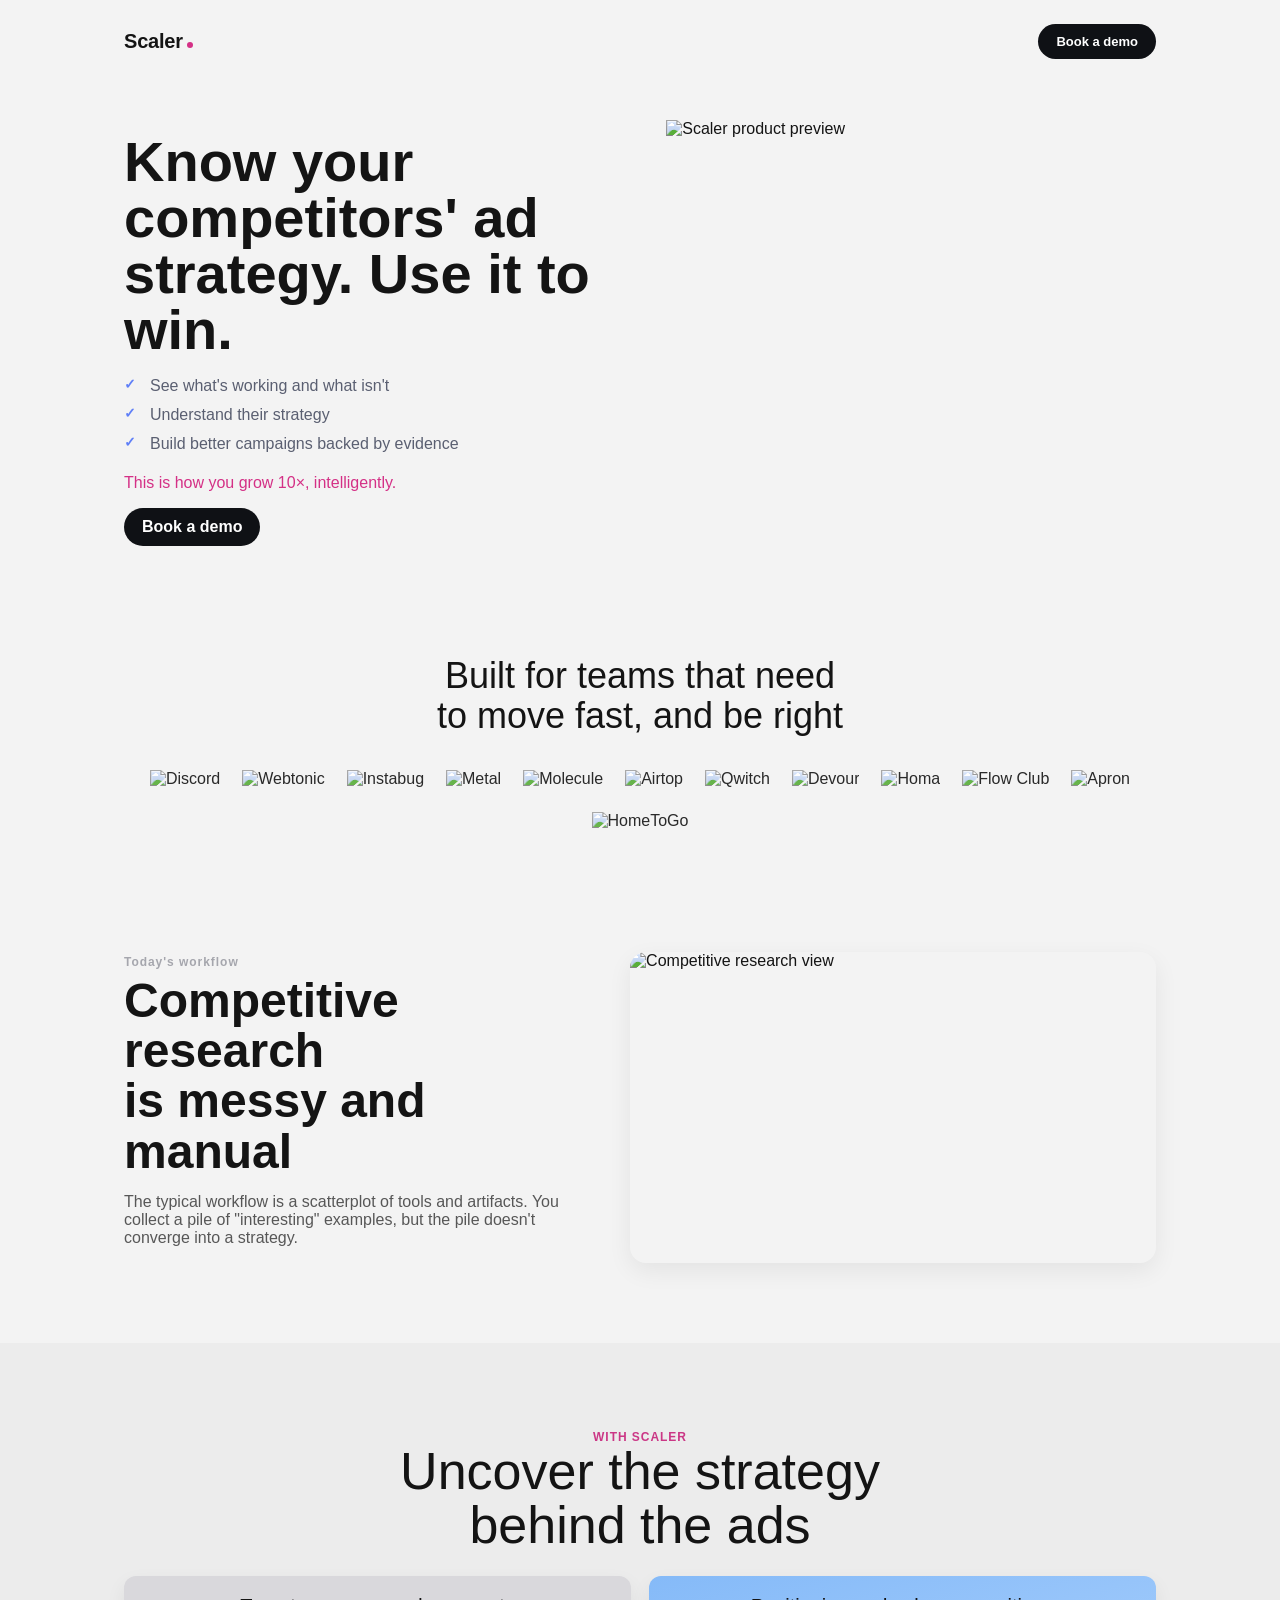
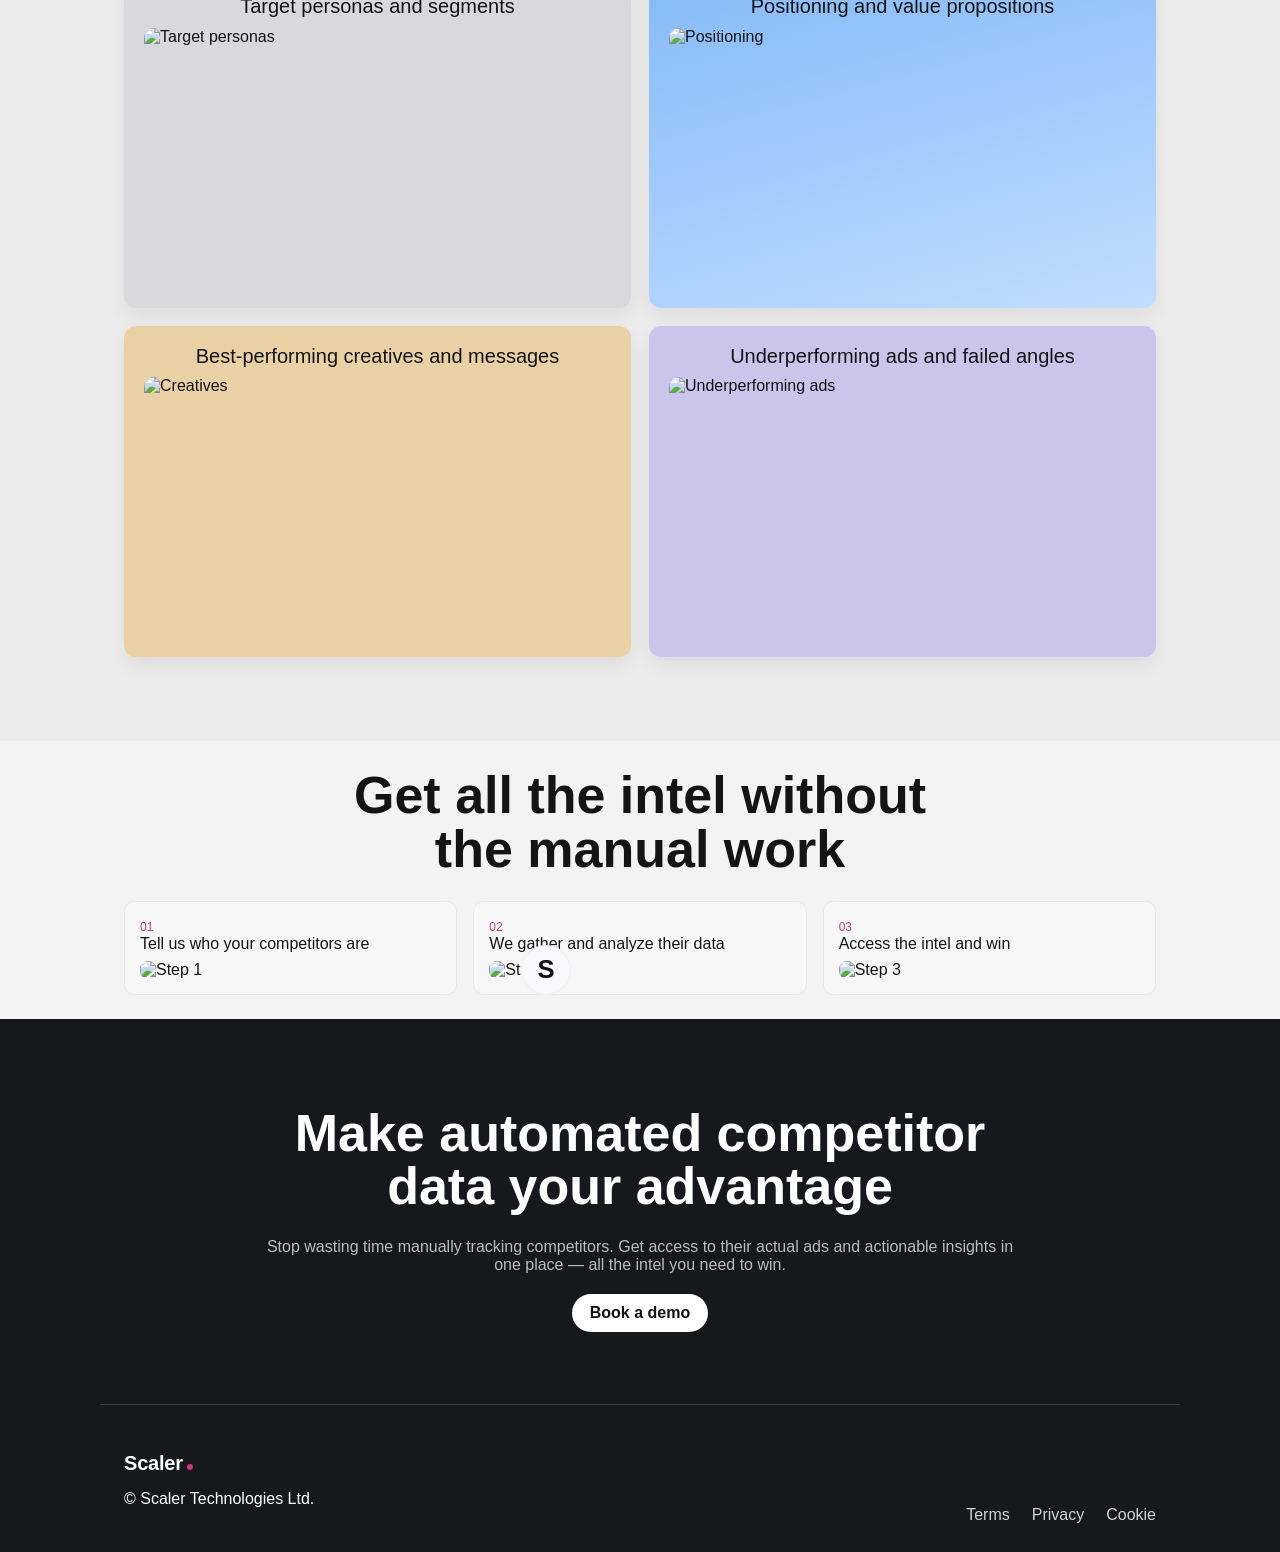
==== commit 8df7392f: "Remove header menu items on desktop" ====
--- a/index.html
+++ b/index.html
@@ -9,11 +9,6 @@
 <body>
   <header class="topbar container">
     <span class="wordmark brand-logo" aria-label="Scaler">Scaler</span>
-    <nav>
-      <a href="#">Competitor Ad Intelligence</a>
-      <a href="#">Customers</a>
-      <a href="#">Blog</a>
-    </nav>
     <a class="cta dark" href="https://cal.com/usescaler/intro-call">Book a demo</a>
   </header>
 
@@ -103,7 +98,7 @@
 
   <footer>
     <section class="cta-footer">
-      <h2>Make automated competitor<br>data your advantage</h2>
+      <h2 class="footer-headline"><span class="footer-headline-desktop">Make automated competitor<br>data your advantage</span><span class="footer-headline-mobile"><span class="nowrap-line">Make competitor</span><br><span class="nowrap-line">intel your</span><br><span class="nowrap-line">advantage</span></span></h2>
       <p>Stop wasting time manually tracking competitors. Get access to their actual ads and actionable insights in one place — all the intel you need to win.</p>
       <a class="cta light" href="https://cal.com/usescaler/intro-call">Book a demo</a>
     </section>
--- a/styles.css
+++ b/styles.css
@@ -10,12 +10,12 @@
 h1{font-size:56px;line-height:1;margin:14px 0;max-width:560px}.hero-checklist{list-style:none;padding:0;margin:0 0 6px;color:#5a5f71}.hero-checklist li{position:relative;padding-left:26px;line-height:1.8}.hero-checklist li::before{content:"✓";position:absolute;left:0;top:0.03em;color:#5f7ff7;font-weight:700;font-size:14px}.pink{color:#d43086;font-weight:500}
 .hero-image-wrap img{width:100%;display:block}
 .logos{text-align:center;padding:74px 24px 40px}.logos p{font-size:36px;line-height:1.1;margin-bottom:34px}.logos .nowrap-line{white-space:nowrap}.logo-row{display:flex;flex-wrap:wrap;gap:22px;justify-content:center;align-items:center}.logo-track{display:contents}.logo-track[aria-hidden="true"]{display:none}.logo-row img{height:20px;width:auto;opacity:.9}
-.split{display:grid;grid-template-columns:1fr 1.1fr;gap:28px;padding:80px 24px}.split h2{font-size:48px;line-height:1.05;margin:6px 0 16px}.intel-headline .nowrap-line{white-space:nowrap}.intel-headline-desktop{display:inline}.intel-headline-mobile{display:none}.split p{color:#575757}.panel-img{width:100%;display:block;border-radius:16px;box-shadow:0 8px 24px #0001}
+.split{display:grid;grid-template-columns:1fr 1.1fr;gap:28px;padding:80px 24px}.split h2{font-size:48px;line-height:1.05;margin:6px 0 16px}.nowrap-line{white-space:nowrap}.intel-headline-desktop{display:inline}.intel-headline-mobile{display:none}.footer-headline-mobile{display:none}.split p{color:#575757}.panel-img{width:100%;display:block;border-radius:16px;box-shadow:0 8px 24px #0001}
 .feature-strip{background:#ececec;padding:84px 0}.centered{text-align:center}h2{font-size:52px;line-height:1.03;margin:0 0 24px}.feature-strip-title{font-weight:500;text-align:center;display:block;width:100%;margin-left:auto;margin-right:auto}.eyebrow{color:#cb3786;font-size:12px;font-weight:700;letter-spacing:.08em;text-transform:uppercase}.workflow{text-transform:none;color:#a5a6ad}
-.grid2{display:grid;grid-template-columns:1fr 1fr;gap:18px}.feature-strip .grid2{align-items:start}.tile{border-radius:12px;padding:20px;text-align:left;box-shadow:0 8px 20px #0001;overflow:hidden}.t1{background:#d9d8dc}.t2{background:linear-gradient(165deg,#85baf8,#c0ddff)}.t3{background:#e9d1a5}.t4{background:#cbc4eb}.feature-strip .tile h3{font-size:20px;line-height:1.08;font-weight:550;text-align:center;font-family:Gravita,"Mucho Sans",Apercu,"Apercu Pro",Inter,"Neue Haas Grotesk Text",Arial,sans-serif;margin:0 0 10px}.tile img{width:100%;border-radius:10px;display:block}.feature-strip .tile img{height:260px;object-fit:cover;object-position:center 80%}
+.grid2{display:grid;grid-template-columns:1fr 1fr;gap:18px}.feature-strip .grid2{align-items:start}.tile{border-radius:12px;padding:20px;text-align:left;box-shadow:0 8px 20px #0001;overflow:hidden}.t1{background:#d9d8dc}.t2{background:linear-gradient(165deg,#85baf8,#c0ddff)}.t3{background:#e9d1a5}.t4{background:#cbc4eb}.feature-strip .tile h3{font-size:20px;line-height:1.08;font-weight:500;text-align:center;font-family:Gravita,"Mucho Sans",Apercu,"Apercu Pro",Inter,"Neue Haas Grotesk Text",Arial,sans-serif;margin:0 0 10px}.tile img{width:100%;border-radius:10px;display:block}.feature-strip .tile img{height:260px;object-fit:cover;object-position:center 80%}
 .slim .tile{min-height:330px}.intel-section{padding-top:28px}.grid3{display:grid;grid-template-columns:repeat(3,1fr);gap:16px;margin-bottom:24px}.mini{border-radius:10px;background:#f7f7f7;padding:16px;text-align:left;box-shadow:inset 0 0 0 1px #0001}.mini span{font-size:12px;color:#b83d84}.mini p{margin:0 0 8px}.mini img{width:100%;display:block;border-radius:8px}
 footer{background:#17181d;color:#fff}.cta-footer{text-align:center;padding:88px 24px 72px}.cta-footer h2{font-size:52px}.cta-footer p{color:#b8bcc7;max-width:760px;margin:0 auto 20px}.foot-bottom{display:flex;justify-content:space-between;align-items:flex-end;border-top:1px solid #ffffff26;padding:48px 24px 28px}.foot-bottom a{color:#cfd2d9;margin-left:22px}
-@media (max-width:900px){h1,h2,.split h2,.cta-footer h2{font-size:38px}.logos p{font-size:30px;line-height:1.15}.split .intel-headline{font-size:23px;line-height:1.1}.intel-headline-desktop{display:none}.intel-headline-mobile{display:inline}.feature-strip .tile h3{font-size:16px;font-weight:550;text-align:center;white-space:nowrap}.hero,.split,.grid2,.grid3{grid-template-columns:1fr;display:grid}.topbar nav{display:none}.logo-row{overflow:hidden;flex-wrap:nowrap;justify-content:flex-start;gap:22px;position:relative}.logo-track,.logo-track[aria-hidden="true"]{display:flex;flex:0 0 auto;gap:22px;align-items:center;animation:logo-scroll 22s linear infinite}.logo-track img{flex:0 0 auto}}
+@media (max-width:900px){h1,h2,.split h2,.cta-footer h2{font-size:38px}.logos p{font-size:30px;line-height:1.15}.split .intel-headline{font-size:23px;line-height:1.1}.intel-headline-desktop,.footer-headline-desktop{display:none}.intel-headline-mobile,.footer-headline-mobile{display:inline}.feature-strip .tile h3{font-size:16px;font-weight:500;text-align:center;white-space:nowrap}.hero,.split,.grid2,.grid3{grid-template-columns:1fr;display:grid}.topbar nav{display:none}.logo-row{overflow:hidden;flex-wrap:nowrap;justify-content:flex-start;gap:22px;position:relative}.logo-track,.logo-track[aria-hidden="true"]{display:flex;flex:0 0 auto;gap:22px;align-items:center;animation:logo-scroll 22s linear infinite}.logo-track img{flex:0 0 auto}}
 
 @keyframes logo-scroll{from{transform:translateX(0)}to{transform:translateX(calc(-100% - 22px))}}
 
